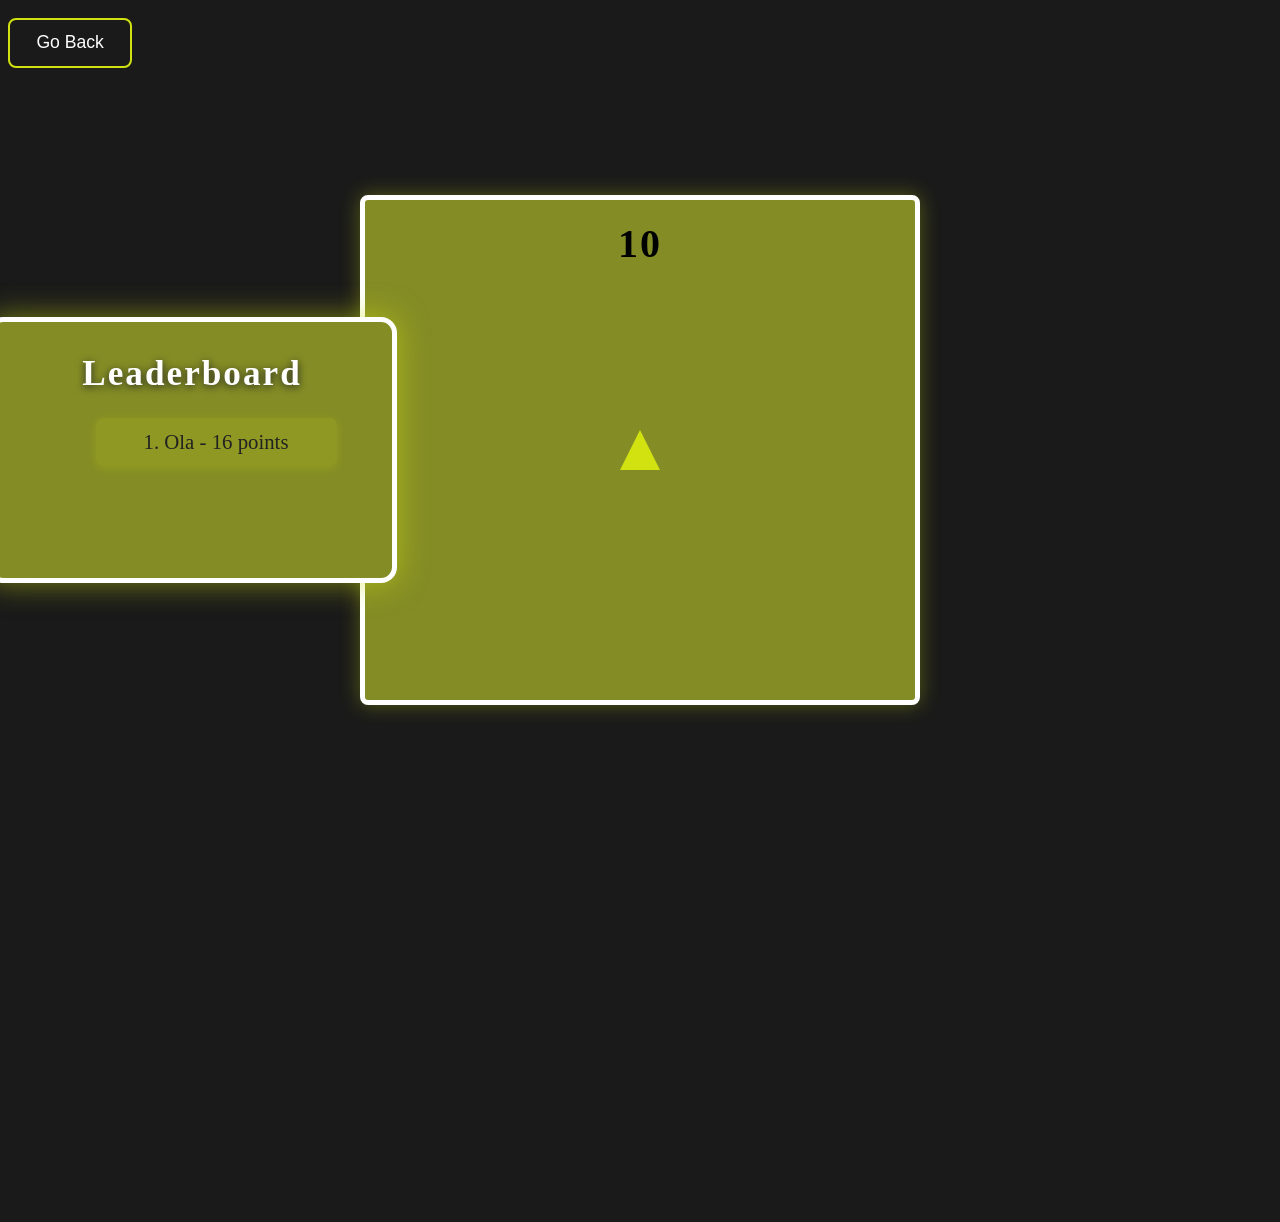
==== 10Seconds.html @ 90215bbb "AimTrainer Game my Aim Trainer Game" ====
<!DOCTYPE html>
<html lang="en">
<head>
    <link rel="stylesheet" href="Aiming.css">
    <link rel="stylesheet" href="username.css">
    <title>AimTrainer</title>
</head>
<body>
    
    <div class="username-display" id="usernameDisplay" style="display:none;">
        <span id="usernameText"></span>
        <button id="changeUserButton" style="margin-left:10px; background:#d1e210; color:#222; border:none; border-radius:5px; padding:3px 10px; cursor:pointer; font-size:0.9em;">Bytt</button>
    </div>



    <button class="GoBack-btn" onclick="fadeToPage('ChooseSec.html')">Go Back</button>

    

    
    <div class="center-square">
        <!-- Timer på toppen av firkanten -->
        <div id="Timer">10 </div>
    <div class="triangle" onclick="handleCircleClick()"></div>
            
    </div>

    <div class="Leaderboard"> 
        <div class="leaderboard-title">Leaderboard</div>
        <div class="leaderboard-entries">
            <div class="leaderboard-entry">1. Ola - 16 points</div>
            
    </div>


    <!-- Fade overlay for fade-ut overgang. Dekker hele skjermen ved sidebytte. -->
    <div class="fade-overlay" id="fadeOverlay"></div>

    <script>

    const timerElement = document.getElementById('Timer');
    // Teller for antall klikk på sirkelen
    let clickCount = 0; 
    // Gjør clickCount og startCountdown globalt tilgjengelig for bruk i circle.js
    window.incrementCircleClicks = function() {
        clickCount++; // Øker antall klikk hver gang sirkelen trykkes
    }
   
    let timeLeft = 10;
    let countdownStarted = false; // Sjekker om timeren er startet
    let countdown;

    // Funksjon for å starte timeren
    function startCountdown() {
        if (countdownStarted) return; // Start kun én gang
        countdownStarted = true;
        countdown = setInterval(() => {
            timeLeft--;
            timerElement.textContent = timeLeft;
            // Når tiden er ute, stopp nedtellingen
            if (timeLeft <= 0) {
                clearInterval(countdown);
                // Skjul sirkelen når tiden er ute
                const circle = document.querySelector('.triangle');
                if (circle) circle.style.display = 'none';
                const container = document.querySelector('.center-square');
                let message = '';
                if (clickCount >= 20) {
                    message = 'holy du burde være i en proff liga! du traff jo fader meg ' + clickCount + ' ganger!';
                } else if (clickCount >= 15) {
                    message = 'damn du har bra aim se da, du traff jo ' + clickCount + ' ganger!';
                } else {
                    message = 'woho! du traff den ' + clickCount + ' ganger.';
                }
                
                // Dette lager en ny <div> som skal vise resultatet inne i den grønne boksen
                const resultDiv = document.createElement('div');
                // Setter innholdet (teksten) i meldingen
                resultDiv.innerHTML = message;
                // Legger til CSS-klassen 'aim-result' for å få riktig utseende fra Aiming.css
                resultDiv.className = 'aim-result';
                // Legger resultat-diven inn i containeren (center-square)
                container.appendChild(resultDiv);
                timerElement.textContent = 'Ferdig!';
            }
        }, 1000); // 1000 ms = 1 sekund
    }
    window.startCountdown = startCountdown;

    // Fade-in: Legg til 'fade-in' klasse når siden er klar
    document.addEventListener('DOMContentLoaded', function() {
        document.body.classList.add('fade-in');
    });

    // Fade-ut og bytt side
    function fadeToPage(url) {
        const overlay = document.getElementById('fadeOverlay');
        overlay.classList.add('active');
        setTimeout(function() {
            window.location.href = url;
        }, 700); //Dette starter fade-in animasjonen som er beskrevet i CSS
    }

    // Hent brukernavn fra localStorage og vis/skjul display-diven
        const username = localStorage.getItem('username');
        const display = document.getElementById('usernameDisplay');
        const usernameText = document.getElementById('usernameText');
        const changeBtn = document.getElementById('changeUserButton');
        if (username) {
            usernameText.textContent = username;
            display.style.display = 'block';
        } else {
            display.style.display = 'none';
        }
        // Bytt-knapp: fjern brukernavn og oppdater visning
        if (changeBtn) {
            changeBtn.addEventListener('click', function() {
                localStorage.removeItem('username');
                usernameText.textContent = '';
                display.style.display = 'none';
            });
        }
    ;
    </script>

    <script src="Clickable.js"></script>
</body>
</html>
---- Aiming.css ----
/* tekst boksen av resultatet */
.aim-result {
    margin-top: 40px;         /* Avstand fra toppen av boksen */
    text-align: center;       /* Sentrerer teksten */
    font-size: 2em;           /* Stor og tydelig tekst */
    color: #222;              
    background: #d1e21022;    
    border-radius: 8px;       
    padding: 20px;           
}

/* Heading */

h1 {
	color: #d1e210;
	position: absolute;
	top: 0;
	left: 42%;
	text-align: center;
    font-size: 3em; /* størrlese på teksten */
    font-weight: bold;
}
/* Paragraph */
p {
	color: #d1e210;
	position: absolute;
	top: 10%;
	left: 50%;
	transform: translateX(-50%);
	text-align: center;
}

/* Bakgrunnsfarge for hele siden og fade-in/fade-ut overgang */
body {
    background-color: #1a1a1a;
    opacity: 0; /* Start usynlig for fade-in */
    transition: opacity 1.5s ease; /* Fade-in og fade-ut overgang, langsommere */
}


body.fade-in {
    opacity: 1;
}

/* Overlay for fade-ut effekt ved sidebytte */
.fade-overlay {
    position: fixed;        /* Låser overlayen til hele skjermen */
    top: 0;
    left: 0;
    width: 100vw;           /* Full bredde */
    height: 100vh;          /* Full høyde */
    background: #1a1a1a;    
    opacity: 0;             /* Usynlig som standard */
    pointer-events: none;   /* Lar deg klikke på alt under når usynlig */
    transition: opacity 1.5s ease; /* Myk overgang på opacity, langsommere */
    z-index: 9999;         
}


.fade-overlay.active {
    opacity: 1;
    pointer-events: all;
}

/* go back knappen */
.GoBack-btn {
    background-color: #1a1a1a;
    color: #fff;
    border: 2px solid #d1e210;
    border-radius: 8px;
    padding: 0.7em 1.5em;
    font-size: 1.1em;
    position: absolute;
    cursor: pointer;
    top: 2%;
}

.GoBack-btn:hover {
    background-color: #d1e210;
    color: #1a1a1a;
}



/* Firkant i midten av skjermen */
.center-square {
    width: 550px;
	height: 500px;
    background-color: #848d25;
    position: absolute;
    top: 50%;
    left: 50%;
    transform: translate(-50%, -50%);
    border-radius: 8px;
    box-shadow: 0 0 20px #d1e21055;
    border: 5px solid #ffffff;
}

/* leaderboard boksen */
.Leaderboard {
    width: 400px;
    min-height: 200px;
    background-color: #848d25;
    position: absolute;
    top: 50%;
    left: 15%;
    transform: translate(-50%, -50%);
    border-radius: 16px;
    box-shadow: 0 0 30px #d1e21088;
    border: 5px solid #ffffff;
    display: flex;
    flex-direction: column;
    align-items: center;
    justify-content: flex-start;
    padding: 32px 0 24px 0;
}
/* Leaderboard tittel */
.leaderboard-title {
    font-size: 2.2em;
    font-weight: bold;
    color: #fff;
    text-align: center;
    margin-bottom: 24px;
    letter-spacing: 2px;
    text-shadow: 0 2px 8px #222;
}


/* Enkel boarder til entry */
.leaderboard-entry {
    background: #d1e21022;
    color: #222;
    font-size: 1.3em;
    font-weight: 500;
    border-radius: 8px;
    padding: 12px 24px;
    width: 100%;
    text-align: center;
    box-shadow: 0 2px 8px #d1e21033;
    transition: background 0.2s;
}



/* sirkelen som skal bli trykket på */
 .triangle {
    width: 40px;
    height: 40px;
    background-color: #d1e210;
    position: absolute;
    top: 50%;
    left: 50%;
    transform: translate(-50%, -50%);
    box-shadow: 0 0 20px #d1e21055;
    display: block;
    cursor: pointer;
    clip-path: polygon(50% 0%, 0% 100%, 100% 100%); /* Trekant */
}

/* Timer på toppen av firkanten */
#Timer {
    width: 100%;
    text-align: center;
    font-size: 2.5em;
    font-weight: bold;
    color: #000000;
    margin-top: 20px;
    margin-bottom: 10px;
    letter-spacing: 2px;
}
---- username.css ----
.username-container {
    position: absolute;
    top: 20px;
    right: 30px;
    display: flex;
    gap: 8px;
    z-index: 10000;
}
.username-container input {
    padding: 5px 10px;
    border-radius: 5px;
    border: 1px solid #d1e210;
    background: #222;
    color: #d1e210;
}
.username-container button {
    background: #d1e210;
    color: #222;
    border: none;
    border-radius: 5px;
    padding: 5px 12px;
    cursor: pointer;
    font-weight: bold;
}
.username-container button:hover {
    background: #b6c20c;
}
.username-display {
    position: absolute;
    top: 20px;
    right: 30px;
    color: #d1e210;
    background: #222;
    padding: 7px 18px;
    border-radius: 8px;
    font-weight: bold;
    font-size: 1.1em;
    z-index: 10000;
    border: 1px solid #d1e210;
}
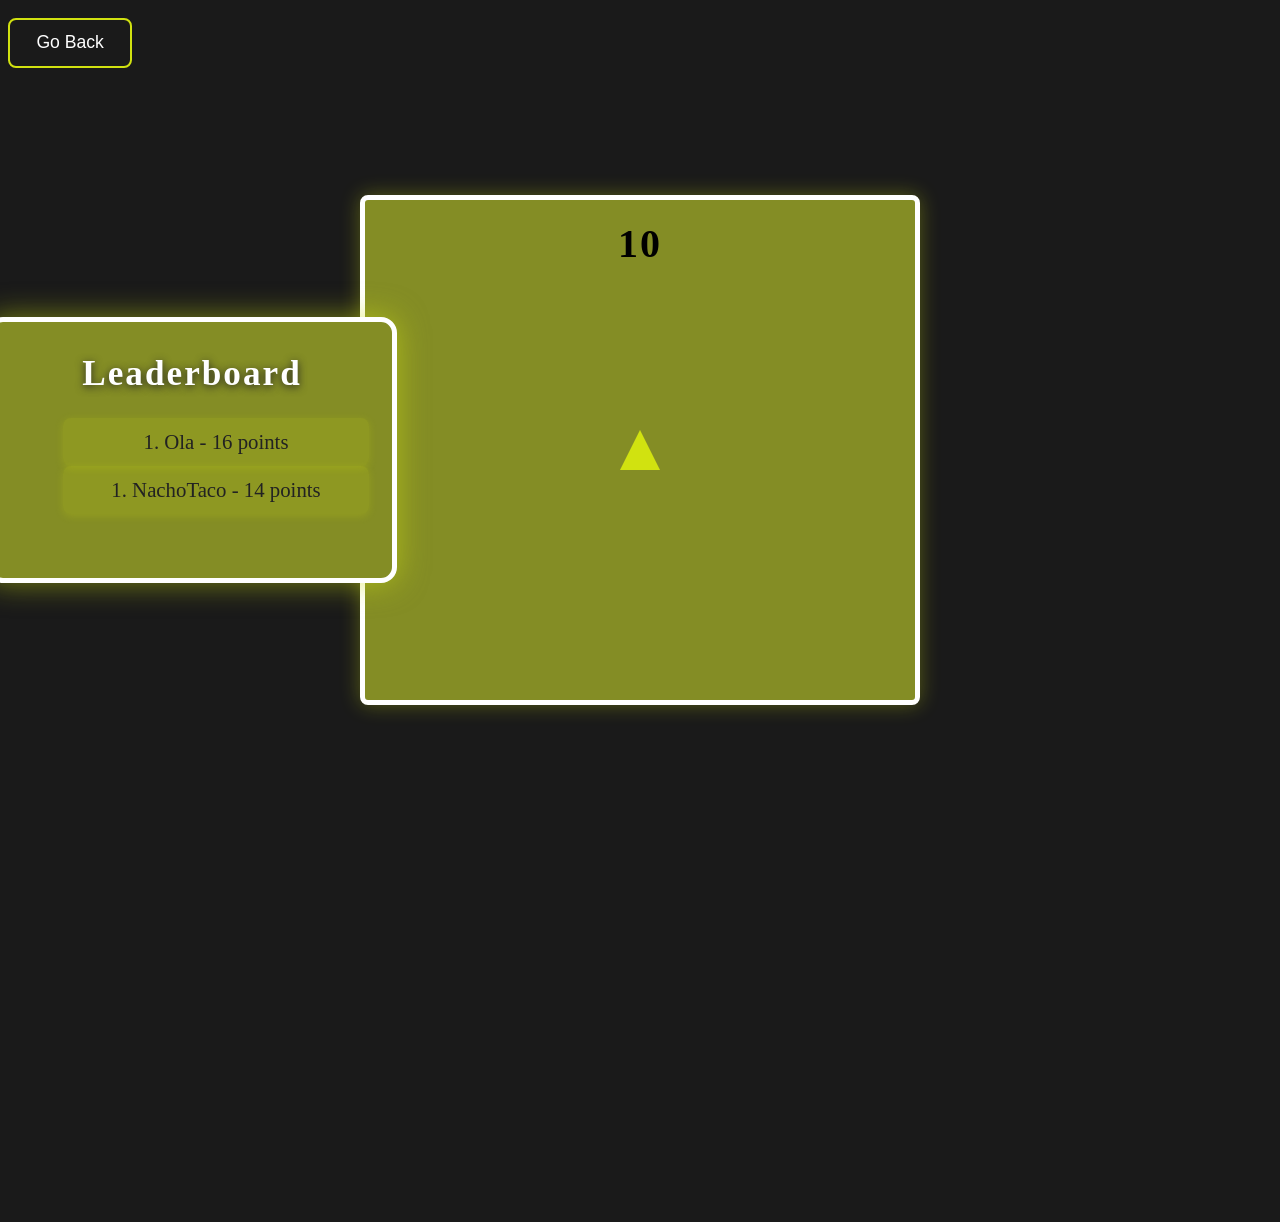
==== commit aca9ecea: "ordnet noen ting. prøvde og adde gif, men ble ikke like bra. fikset leader boardet" ====
--- a/10Seconds.html
+++ b/10Seconds.html
@@ -17,7 +17,6 @@
     <button class="GoBack-btn" onclick="fadeToPage('ChooseSec.html')">Go Back</button>
 
     
-
     
     <div class="center-square">
         <!-- Timer på toppen av firkanten -->
@@ -30,8 +29,10 @@
         <div class="leaderboard-title">Leaderboard</div>
         <div class="leaderboard-entries">
             <div class="leaderboard-entry">1. Ola - 16 points</div>
-            
+            <div class="leaderboard-entry">1. NachoTaco - 14 points</div>
     </div>
+
+    
 
 
     <!-- Fade overlay for fade-ut overgang. Dekker hele skjermen ved sidebytte. -->
@@ -122,6 +123,8 @@
             });
         }
     ;
+        
+
     </script>
 
     <script src="Clickable.js"></script>
--- a/Aiming.css
+++ b/Aiming.css
@@ -127,7 +127,7 @@
 }
 
 
-/* Enkel boarder til entry */
+/* Enkel boarder til hver person og score */
 .leaderboard-entry {
     background: #d1e21022;
     color: #222;
@@ -143,7 +143,7 @@
 
 
 
-/* sirkelen som skal bli trykket på */
+/* Trekanten som skal bli trykket på */
  .triangle {
     width: 40px;
     height: 40px;
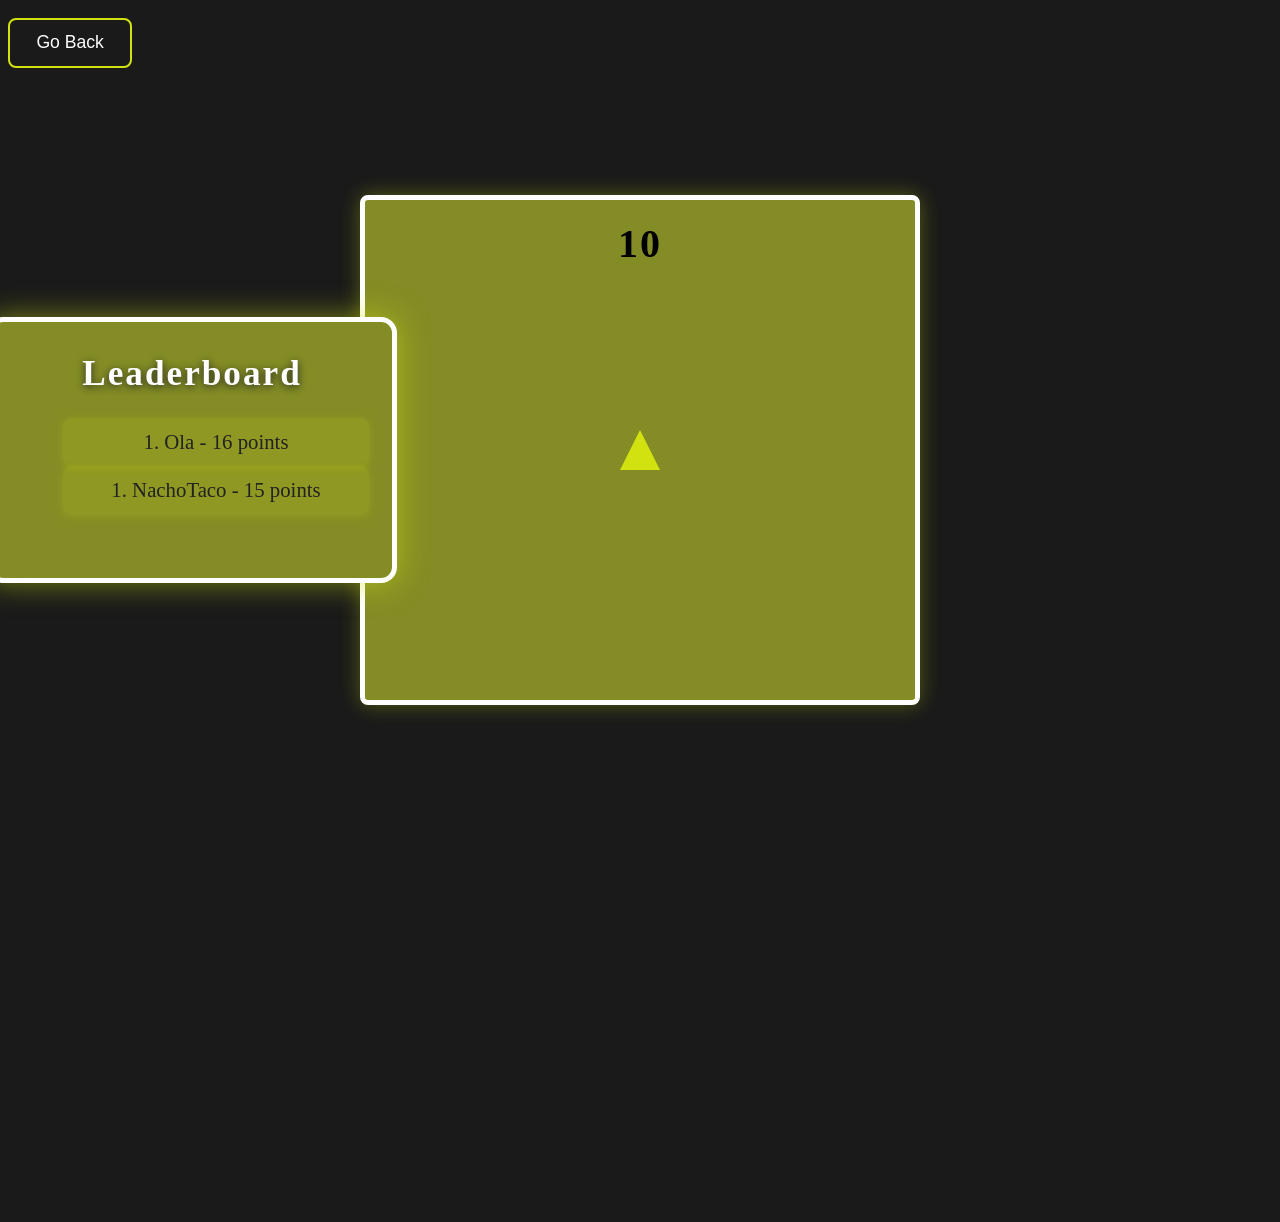
==== commit 1348cad0: "leaderboard" ====
--- a/10Seconds.html
+++ b/10Seconds.html
@@ -29,7 +29,7 @@
         <div class="leaderboard-title">Leaderboard</div>
         <div class="leaderboard-entries">
             <div class="leaderboard-entry">1. Ola - 16 points</div>
-            <div class="leaderboard-entry">1. NachoTaco - 14 points</div>
+            <div class="leaderboard-entry">1. NachoTaco - 15 points</div>
     </div>
 
     
